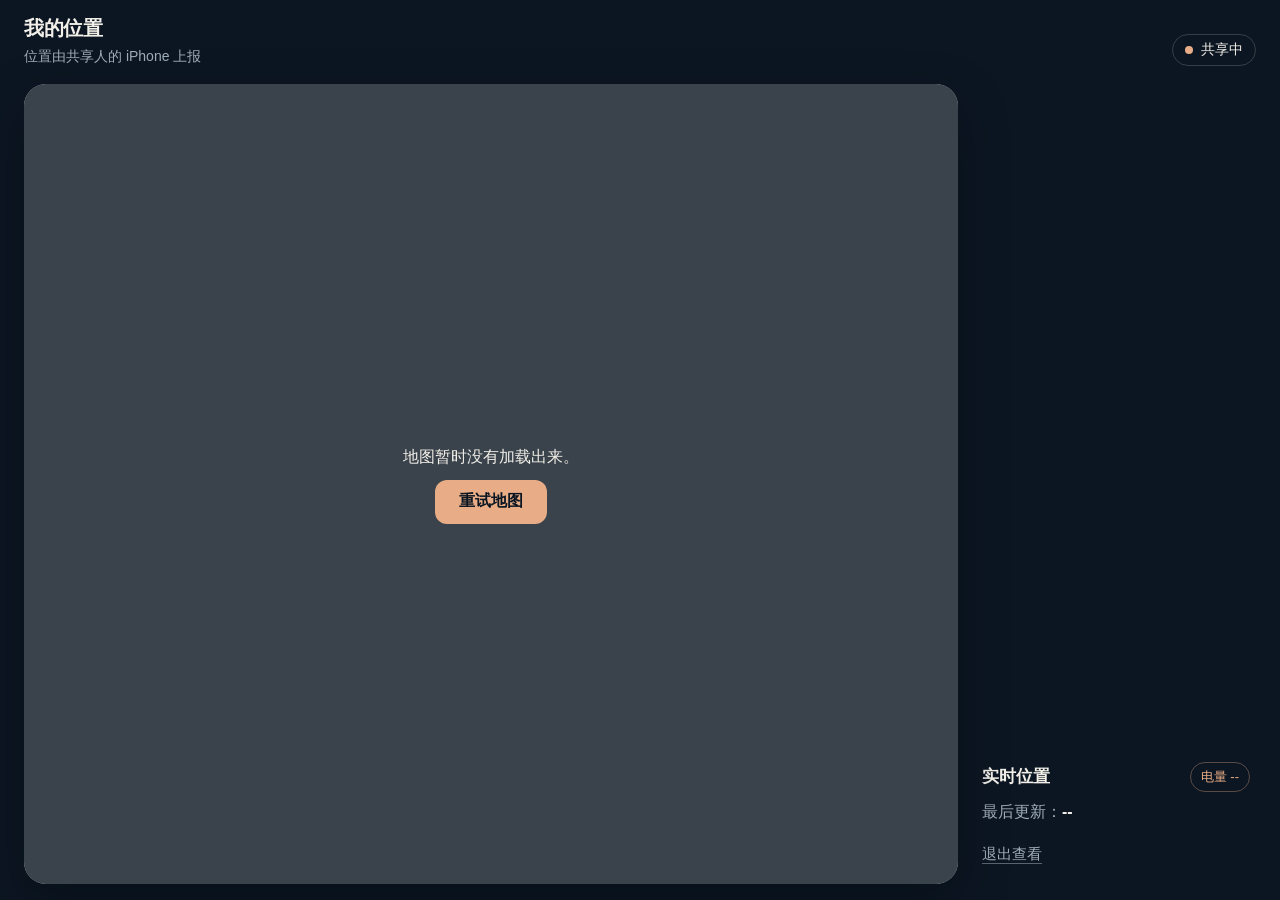
==== static/map.html @ a7876f5c "forxcy" ====
<!doctype html>
<html lang="zh-CN" data-sharing="active" data-visibility="visible">
<head>
  <meta charset="utf-8">
  <meta name="viewport" content="width=device-width, initial-scale=1, viewport-fit=cover">
  <meta name="theme-color" content="#0C1622">
  <meta name="robots" content="noindex,nofollow,noarchive">
  <title>我的位置 · 实时共享</title>
  <link rel="stylesheet" href="/static/leaflet.css">
  <link rel="stylesheet" href="/static/theme.css">
  <link rel="stylesheet" href="/static/map.css">
</head>
<body>
  <main class="map-shell">
    <header class="map-header">
      <div class="map-heading">
        <h1>我的位置</h1>
        <p>位置由共享人的 iPhone 上报</p>
      </div>
      <p class="map-status" id="status-pill">
        <span aria-hidden="true"></span>
        <span id="status-text">共享中</span>
      </p>
    </header>

    <section class="map-stage" aria-label="共享人的最后位置">
      <div id="map"></div>
      <div class="map-state" id="map-waiting" role="status">
        <p>正在等待共享人的手机上报位置…</p>
      </div>
      <div class="map-state" id="map-stopped" role="status" hidden>
        <strong>已停止共享位置</strong>
        <p>共享人重新开启后，这里会自动恢复。</p>
      </div>
      <div class="map-state map-state-quiet" id="map-stale" role="status" hidden>
        <p>这是最后已知位置，可能已经过期。</p>
      </div>
      <div class="map-state" id="map-error" role="alert" hidden>
        <p>地图暂时没有加载出来。</p>
        <button id="retry-map" type="button">重试地图</button>
      </div>
    </section>

    <section class="location-summary" aria-label="位置状态">
      <div>
        <strong id="addr">实时位置</strong>
        <span id="batt-chip">电量 --</span>
      </div>
      <p id="last-update">最后更新：<b>--</b></p>
      <a href="/api/logout">退出查看</a>
    </section>
  </main>

  <script src="/static/leaflet.js"></script>
  <script src="/static/experience-core.js"></script>
  <script src="/static/map.js"></script>
</body>
</html>
---- static/leaflet.css ----
/* required styles */

.leaflet-pane,
.leaflet-tile,
.leaflet-marker-icon,
.leaflet-marker-shadow,
.leaflet-tile-container,
.leaflet-pane > svg,
.leaflet-pane > canvas,
.leaflet-zoom-box,
.leaflet-image-layer,
.leaflet-layer {
	position: absolute;
	left: 0;
	top: 0;
	}
.leaflet-container {
	overflow: hidden;
	}
.leaflet-tile,
.leaflet-marker-icon,
.leaflet-marker-shadow {
	-webkit-user-select: none;
	   -moz-user-select: none;
	        user-select: none;
	  -webkit-user-drag: none;
	}
/* Prevents IE11 from highlighting tiles in blue */
.leaflet-tile::selection {
	background: transparent;
}
/* Safari renders non-retina tile on retina better with this, but Chrome is worse */
.leaflet-safari .leaflet-tile {
	image-rendering: -webkit-optimize-contrast;
	}
/* hack that prevents hw layers "stretching" when loading new tiles */
.leaflet-safari .leaflet-tile-container {
	width: 1600px;
	height: 1600px;
	-webkit-transform-origin: 0 0;
	}
.leaflet-marker-icon,
.leaflet-marker-shadow {
	display: block;
	}
/* .leaflet-container svg: reset svg max-width decleration shipped in Joomla! (joomla.org) 3.x */
/* .leaflet-container img: map is broken in FF if you have max-width: 100% on tiles */
.leaflet-container .leaflet-overlay-pane svg {
	max-width: none !important;
	max-height: none !important;
	}
.leaflet-container .leaflet-marker-pane img,
.leaflet-container .leaflet-shadow-pane img,
.leaflet-container .leaflet-tile-pane img,
.leaflet-container img.leaflet-image-layer,
.leaflet-container .leaflet-tile {
	max-width: none !important;
	max-height: none !important;
	width: auto;
	padding: 0;
	}

.leaflet-container img.leaflet-tile {
	/* See: https://bugs.chromium.org/p/chromium/issues/detail?id=600120 */
	mix-blend-mode: plus-lighter;
}

.leaflet-container.leaflet-touch-zoom {
	-ms-touch-action: pan-x pan-y;
	touch-action: pan-x pan-y;
	}
.leaflet-container.leaflet-touch-drag {
	-ms-touch-action: pinch-zoom;
	/* Fallback for FF which doesn't support pinch-zoom */
	touch-action: none;
	touch-action: pinch-zoom;
}
.leaflet-container.leaflet-touch-drag.leaflet-touch-zoom {
	-ms-touch-action: none;
	touch-action: none;
}
.leaflet-container {
	-webkit-tap-highlight-color: transparent;
}
.leaflet-container a {
	-webkit-tap-highlight-color: rgba(51, 181, 229, 0.4);
}
.leaflet-tile {
	filter: inherit;
	visibility: hidden;
	}
.leaflet-tile-loaded {
	visibility: inherit;
	}
.leaflet-zoom-box {
	width: 0;
	height: 0;
	-moz-box-sizing: border-box;
	     box-sizing: border-box;
	z-index: 800;
	}
/* workaround for https://bugzilla.mozilla.org/show_bug.cgi?id=888319 */
.leaflet-overlay-pane svg {
	-moz-user-select: none;
	}

.leaflet-pane         { z-index: 400; }

.leaflet-tile-pane    { z-index: 200; }
.leaflet-overlay-pane { z-index: 400; }
.leaflet-shadow-pane  { z-index: 500; }
.leaflet-marker-pane  { z-index: 600; }
.leaflet-tooltip-pane   { z-index: 650; }
.leaflet-popup-pane   { z-index: 700; }

.leaflet-map-pane canvas { z-index: 100; }
.leaflet-map-pane svg    { z-index: 200; }

.leaflet-vml-shape {
	width: 1px;
	height: 1px;
	}
.lvml {
	behavior: url(#default#VML);
	display: inline-block;
	position: absolute;
	}


/* control positioning */

.leaflet-control {
	position: relative;
	z-index: 800;
	pointer-events: visiblePainted; /* IE 9-10 doesn't have auto */
	pointer-events: auto;
	}
.leaflet-top,
.leaflet-bottom {
	position: absolute;
	z-index: 1000;
	pointer-events: none;
	}
.leaflet-top {
	top: 0;
	}
.leaflet-right {
	right: 0;
	}
.leaflet-bottom {
	bottom: 0;
	}
.leaflet-left {
	left: 0;
	}
.leaflet-control {
	float: left;
	clear: both;
	}
.leaflet-right .leaflet-control {
	float: right;
	}
.leaflet-top .leaflet-control {
	margin-top: 10px;
	}
.leaflet-bottom .leaflet-control {
	margin-bottom: 10px;
	}
.leaflet-left .leaflet-control {
	margin-left: 10px;
	}
.leaflet-right .leaflet-control {
	margin-right: 10px;
	}


/* zoom and fade animations */

.leaflet-fade-anim .leaflet-popup {
	opacity: 0;
	-webkit-transition: opacity 0.2s linear;
	   -moz-transition: opacity 0.2s linear;
	        transition: opacity 0.2s linear;
	}
.leaflet-fade-anim .leaflet-map-pane .leaflet-popup {
	opacity: 1;
	}
.leaflet-zoom-animated {
	-webkit-transform-origin: 0 0;
	    -ms-transform-origin: 0 0;
	        transform-origin: 0 0;
	}
svg.leaflet-zoom-animated {
	will-change: transform;
}

.leaflet-zoom-anim .leaflet-zoom-animated {
	-webkit-transition: -webkit-transform 0.25s cubic-bezier(0,0,0.25,1);
	   -moz-transition:    -moz-transform 0.25s cubic-bezier(0,0,0.25,1);
	        transition:         transform 0.25s cubic-bezier(0,0,0.25,1);
	}
.leaflet-zoom-anim .leaflet-tile,
.leaflet-pan-anim .leaflet-tile {
	-webkit-transition: none;
	   -moz-transition: none;
	        transition: none;
	}

.leaflet-zoom-anim .leaflet-zoom-hide {
	visibility: hidden;
	}


/* cursors */

.leaflet-interactive {
	cursor: pointer;
	}
.leaflet-grab {
	cursor: -webkit-grab;
	cursor:    -moz-grab;
	cursor:         grab;
	}
.leaflet-crosshair,
.leaflet-crosshair .leaflet-interactive {
	cursor: crosshair;
	}
.leaflet-popup-pane,
.leaflet-control {
	cursor: auto;
	}
.leaflet-dragging .leaflet-grab,
.leaflet-dragging .leaflet-grab .leaflet-interactive,
.leaflet-dragging .leaflet-marker-draggable {
	cursor: move;
	cursor: -webkit-grabbing;
	cursor:    -moz-grabbing;
	cursor:         grabbing;
	}

/* marker & overlays interactivity */
.leaflet-marker-icon,
.leaflet-marker-shadow,
.leaflet-image-layer,
.leaflet-pane > svg path,
.leaflet-tile-container {
	pointer-events: none;
	}

.leaflet-marker-icon.leaflet-interactive,
.leaflet-image-layer.leaflet-interactive,
.leaflet-pane > svg path.leaflet-interactive,
svg.leaflet-image-layer.leaflet-interactive path {
	pointer-events: visiblePainted; /* IE 9-10 doesn't have auto */
	pointer-events: auto;
	}

/* visual tweaks */

.leaflet-container {
	background: #ddd;
	outline-offset: 1px;
	}
.leaflet-container a {
	color: #0078A8;
	}
.leaflet-zoom-box {
	border: 2px dotted #38f;
	background: rgba(255,255,255,0.5);
	}


/* general typography */
.leaflet-container {
	font-family: "Helvetica Neue", Arial, Helvetica, sans-serif;
	font-size: 12px;
	font-size: 0.75rem;
	line-height: 1.5;
	}


/* general toolbar styles */

.leaflet-bar {
	box-shadow: 0 1px 5px rgba(0,0,0,0.65);
	border-radius: 4px;
	}
.leaflet-bar a {
	background-color: #fff;
	border-bottom: 1px solid #ccc;
	width: 26px;
	height: 26px;
	line-height: 26px;
	display: block;
	text-align: center;
	text-decoration: none;
	color: black;
	}
.leaflet-bar a,
.leaflet-control-layers-toggle {
	background-position: 50% 50%;
	background-repeat: no-repeat;
	display: block;
	}
.leaflet-bar a:hover,
.leaflet-bar a:focus {
	background-color: #f4f4f4;
	}
.leaflet-bar a:first-child {
	border-top-left-radius: 4px;
	border-top-right-radius: 4px;
	}
.leaflet-bar a:last-child {
	border-bottom-left-radius: 4px;
	border-bottom-right-radius: 4px;
	border-bottom: none;
	}
.leaflet-bar a.leaflet-disabled {
	cursor: default;
	background-color: #f4f4f4;
	color: #bbb;
	}

.leaflet-touch .leaflet-bar a {
	width: 30px;
	height: 30px;
	line-height: 30px;
	}
.leaflet-touch .leaflet-bar a:first-child {
	border-top-left-radius: 2px;
	border-top-right-radius: 2px;
	}
.leaflet-touch .leaflet-bar a:last-child {
	border-bottom-left-radius: 2px;
	border-bottom-right-radius: 2px;
	}

/* zoom control */

.leaflet-control-zoom-in,
.leaflet-control-zoom-out {
	font: bold 18px 'Lucida Console', Monaco, monospace;
	text-indent: 1px;
	}

.leaflet-touch .leaflet-control-zoom-in, .leaflet-touch .leaflet-control-zoom-out  {
	font-size: 22px;
	}


/* layers control */

.leaflet-control-layers {
	box-shadow: 0 1px 5px rgba(0,0,0,0.4);
	background: #fff;
	border-radius: 5px;
	}
.leaflet-control-layers-toggle {
	background-image: url(images/layers.png);
	width: 36px;
	height: 36px;
	}
.leaflet-retina .leaflet-control-layers-toggle {
	background-image: url(images/layers-2x.png);
	background-size: 26px 26px;
	}
.leaflet-touch .leaflet-control-layers-toggle {
	width: 44px;
	height: 44px;
	}
.leaflet-control-layers .leaflet-control-layers-list,
.leaflet-control-layers-expanded .leaflet-control-layers-toggle {
	display: none;
	}
.leaflet-control-layers-expanded .leaflet-control-layers-list {
	display: block;
	position: relative;
	}
.leaflet-control-layers-expanded {
	padding: 6px 10px 6px 6px;
	color: #333;
	background: #fff;
	}
.leaflet-control-layers-scrollbar {
	overflow-y: scroll;
	overflow-x: hidden;
	padding-right: 5px;
	}
.leaflet-control-layers-selector {
	margin-top: 2px;
	position: relative;
	top: 1px;
	}
.leaflet-control-layers label {
	display: block;
	font-size: 13px;
	font-size: 1.08333em;
	}
.leaflet-control-layers-separator {
	height: 0;
	border-top: 1px solid #ddd;
	margin: 5px -10px 5px -6px;
	}

/* Default icon URLs */
.leaflet-default-icon-path { /* used only in path-guessing heuristic, see L.Icon.Default */
	background-image: url(images/marker-icon.png);
	}


/* attribution and scale controls */

.leaflet-container .leaflet-control-attribution {
	background: #fff;
	background: rgba(255, 255, 255, 0.8);
	margin: 0;
	}
.leaflet-control-attribution,
.leaflet-control-scale-line {
	padding: 0 5px;
	color: #333;
	line-height: 1.4;
	}
.leaflet-control-attribution a {
	text-decoration: none;
	}
.leaflet-control-attribution a:hover,
.leaflet-control-attribution a:focus {
	text-decoration: underline;
	}
.leaflet-attribution-flag {
	display: inline !important;
	vertical-align: baseline !important;
	width: 1em;
	height: 0.6669em;
	}
.leaflet-left .leaflet-control-scale {
	margin-left: 5px;
	}
.leaflet-bottom .leaflet-control-scale {
	margin-bottom: 5px;
	}
.leaflet-control-scale-line {
	border: 2px solid #777;
	border-top: none;
	line-height: 1.1;
	padding: 2px 5px 1px;
	white-space: nowrap;
	-moz-box-sizing: border-box;
	     box-sizing: border-box;
	background: rgba(255, 255, 255, 0.8);
	text-shadow: 1px 1px #fff;
	}
.leaflet-control-scale-line:not(:first-child) {
	border-top: 2px solid #777;
	border-bottom: none;
	margin-top: -2px;
	}
.leaflet-control-scale-line:not(:first-child):not(:last-child) {
	border-bottom: 2px solid #777;
	}

.leaflet-touch .leaflet-control-attribution,
.leaflet-touch .leaflet-control-layers,
.leaflet-touch .leaflet-bar {
	box-shadow: none;
	}
.leaflet-touch .leaflet-control-layers,
.leaflet-touch .leaflet-bar {
	border: 2px solid rgba(0,0,0,0.2);
	background-clip: padding-box;
	}


/* popup */

.leaflet-popup {
	position: absolute;
	text-align: center;
	margin-bottom: 20px;
	}
.leaflet-popup-content-wrapper {
	padding: 1px;
	text-align: left;
	border-radius: 12px;
	}
.leaflet-popup-content {
	margin: 13px 24px 13px 20px;
	line-height: 1.3;
	font-size: 13px;
	font-size: 1.08333em;
	min-height: 1px;
	}
.leaflet-popup-content p {
	margin: 17px 0;
	margin: 1.3em 0;
	}
.leaflet-popup-tip-container {
	width: 40px;
	height: 20px;
	position: absolute;
	left: 50%;
	margin-top: -1px;
	margin-left: -20px;
	overflow: hidden;
	pointer-events: none;
	}
.leaflet-popup-tip {
	width: 17px;
	height: 17px;
	padding: 1px;

	margin: -10px auto 0;
	pointer-events: auto;

	-webkit-transform: rotate(45deg);
	   -moz-transform: rotate(45deg);
	    -ms-transform: rotate(45deg);
	        transform: rotate(45deg);
	}
.leaflet-popup-content-wrapper,
.leaflet-popup-tip {
	background: white;
	color: #333;
	box-shadow: 0 3px 14px rgba(0,0,0,0.4);
	}
.leaflet-container a.leaflet-popup-close-button {
	position: absolute;
	top: 0;
	right: 0;
	border: none;
	text-align: center;
	width: 24px;
	height: 24px;
	font: 16px/24px Tahoma, Verdana, sans-serif;
	color: #757575;
	text-decoration: none;
	background: transparent;
	}
.leaflet-container a.leaflet-popup-close-button:hover,
.leaflet-container a.leaflet-popup-close-button:focus {
	color: #585858;
	}
.leaflet-popup-scrolled {
	overflow: auto;
	}

.leaflet-oldie .leaflet-popup-content-wrapper {
	-ms-zoom: 1;
	}
.leaflet-oldie .leaflet-popup-tip {
	width: 24px;
	margin: 0 auto;

	-ms-filter: "progid:DXImageTransform.Microsoft.Matrix(M11=0.70710678, M12=0.70710678, M21=-0.70710678, M22=0.70710678)";
	filter: progid:DXImageTransform.Microsoft.Matrix(M11=0.70710678, M12=0.70710678, M21=-0.70710678, M22=0.70710678);
	}

.leaflet-oldie .leaflet-control-zoom,
.leaflet-oldie .leaflet-control-layers,
.leaflet-oldie .leaflet-popup-content-wrapper,
.leaflet-oldie .leaflet-popup-tip {
	border: 1px solid #999;
	}


/* div icon */

.leaflet-div-icon {
	background: #fff;
	border: 1px solid #666;
	}


/* Tooltip */
/* Base styles for the element that has a tooltip */
.leaflet-tooltip {
	position: absolute;
	padding: 6px;
	background-color: #fff;
	border: 1px solid #fff;
	border-radius: 3px;
	color: #222;
	white-space: nowrap;
	-webkit-user-select: none;
	-moz-user-select: none;
	-ms-user-select: none;
	user-select: none;
	pointer-events: none;
	box-shadow: 0 1px 3px rgba(0,0,0,0.4);
	}
.leaflet-tooltip.leaflet-interactive {
	cursor: pointer;
	pointer-events: auto;
	}
.leaflet-tooltip-top:before,
.leaflet-tooltip-bottom:before,
.leaflet-tooltip-left:before,
.leaflet-tooltip-right:before {
	position: absolute;
	pointer-events: none;
	border: 6px solid transparent;
	background: transparent;
	content: "";
	}

/* Directions */

.leaflet-tooltip-bottom {
	margin-top: 6px;
}
.leaflet-tooltip-top {
	margin-top: -6px;
}
.leaflet-tooltip-bottom:before,
.leaflet-tooltip-top:before {
	left: 50%;
	margin-left: -6px;
	}
.leaflet-tooltip-top:before {
	bottom: 0;
	margin-bottom: -12px;
	border-top-color: #fff;
	}
.leaflet-tooltip-bottom:before {
	top: 0;
	margin-top: -12px;
	margin-left: -6px;
	border-bottom-color: #fff;
	}
.leaflet-tooltip-left {
	margin-left: -6px;
}
.leaflet-tooltip-right {
	margin-left: 6px;
}
.leaflet-tooltip-left:before,
.leaflet-tooltip-right:before {
	top: 50%;
	margin-top: -6px;
	}
.leaflet-tooltip-left:before {
	right: 0;
	margin-right: -12px;
	border-left-color: #fff;
	}
.leaflet-tooltip-right:before {
	left: 0;
	margin-left: -12px;
	border-right-color: #fff;
	}

/* Printing */

@media print {
	/* Prevent printers from removing background-images of controls. */
	.leaflet-control {
		-webkit-print-color-adjust: exact;
		print-color-adjust: exact;
		}
	}
---- static/theme.css ----
:root {
  --night-1: #172333;
  --night-2: #111D2A;
  --night-3: #0C1622;
  --ink: #F2EFE9;
  --muted: #9FADB8;
  --anchor: #E8AD87;
  --map-ground: #DFE3E1;
  --focus: #E8AD87;
  --sans: -apple-system, BlinkMacSystemFont, "SF Pro Text", "PingFang SC", "Microsoft YaHei", sans-serif;
  --serif: "Songti SC", "STSong", "Noto Serif CJK SC", serif;
}

* {
  box-sizing: border-box;
}

html {
  min-height: 100%;
  color-scheme: dark;
  background: var(--night-3);
  scroll-behavior: smooth;
  scrollbar-color: rgba(232, 173, 135, 0.46) var(--night-3);
}

body {
  margin: 0;
  min-width: 320px;
  min-height: 100%;
  color: var(--ink);
  font-family: var(--sans);
  -webkit-font-smoothing: antialiased;
  -webkit-tap-highlight-color: transparent;
}

button,
input {
  font: inherit;
}

button {
  min-height: 44px;
}

button:disabled,
input:disabled {
  cursor: not-allowed;
  opacity: 0.52;
}

::selection {
  color: var(--night-3);
  background: var(--anchor);
}

input {
  caret-color: var(--anchor);
}

:focus-visible {
  outline: 3px solid var(--focus);
  outline-offset: 4px;
}

.sr-only {
  position: absolute;
  width: 1px;
  height: 1px;
  padding: 0;
  margin: -1px;
  overflow: hidden;
  clip: rect(0, 0, 0, 0);
  white-space: nowrap;
  border: 0;
}

[hidden] {
  display: none !important;
}
---- static/map.css ----
body {
  background: var(--night-3);
}

.map-shell {
  min-height: 100dvh;
  display: grid;
  grid-template-rows: auto minmax(360px, 1fr) auto;
  gap: 14px;
  padding: max(16px, env(safe-area-inset-top)) 14px max(16px, env(safe-area-inset-bottom));
}

.map-header {
  display: flex;
  align-items: end;
  justify-content: space-between;
  gap: 16px;
}

.map-heading {
  min-width: 0;
}

.map-heading h1 {
  margin: 0;
  font-size: 1.25rem;
  line-height: 1.2;
  letter-spacing: -0.02em;
}

.map-heading p {
  margin: 6px 0 0;
  color: var(--muted);
  font-size: 0.875rem;
  line-height: 1.45;
}

.map-status {
  flex: none;
  display: inline-flex;
  align-items: center;
  gap: 8px;
  min-height: 32px;
  margin: 0;
  padding: 6px 12px;
  border: 1px solid rgba(242, 239, 233, 0.18);
  border-radius: 999px;
  color: var(--ink);
  font-size: 0.875rem;
  font-variant-numeric: tabular-nums;
  white-space: nowrap;
}

.map-status > span:first-child {
  width: 8px;
  height: 8px;
  border-radius: 50%;
  background: var(--anchor);
}

.map-status.stopped {
  color: var(--muted);
}

.map-status.stopped > span:first-child {
  background: var(--muted);
}

.map-stage {
  position: relative;
  min-height: 360px;
  overflow: hidden;
  background: var(--map-ground);
  border-radius: 22px;
  box-shadow: 0 18px 48px rgba(2, 8, 14, 0.38);
}

#map {
  position: absolute;
  inset: 0;
}

.leaflet-tile-pane {
  filter: saturate(0.72) contrast(0.94) brightness(0.9);
}

.map-state {
  position: absolute;
  inset: 0;
  z-index: 700;
  display: grid;
  place-content: center;
  gap: 10px;
  padding: 24px;
  color: var(--ink);
  text-align: center;
  background: rgba(12, 22, 34, 0.78);
}

.map-state strong {
  font-size: 1.125rem;
  line-height: 1.35;
}

.map-state p {
  max-width: 30ch;
  margin: 0;
  font-size: 1rem;
  line-height: 1.6;
}

.map-state-quiet {
  inset: auto 12px 12px;
  display: block;
  border-radius: 10px;
  padding: 10px 12px;
  text-align: left;
}

.map-state-quiet p {
  max-width: none;
}

#retry-map {
  justify-self: center;
  min-width: 112px;
  padding: 10px 18px;
  border: 0;
  border-radius: 12px;
  color: var(--night-3);
  background: var(--anchor);
  font-weight: 700;
  cursor: pointer;
}

#retry-map:hover {
  background: #f0bf9e;
}

#retry-map:active {
  transform: translateY(1px);
}

.location-summary {
  display: grid;
  gap: 8px;
  color: var(--ink);
}

.location-summary > div {
  display: flex;
  align-items: center;
  justify-content: space-between;
  gap: 16px;
}

.location-summary strong {
  font-size: 1.0625rem;
  line-height: 1.4;
}

#batt-chip {
  flex: none;
  padding: 5px 10px;
  border: 1px solid rgba(232, 173, 135, 0.35);
  border-radius: 999px;
  color: var(--anchor);
  font-size: 0.8125rem;
  font-variant-numeric: tabular-nums;
}

.location-summary p {
  margin: 0;
  color: var(--muted);
  font-size: 1rem;
  line-height: 1.5;
}

.location-summary b {
  color: var(--ink);
  font-variant-numeric: tabular-nums;
}

.location-summary a {
  display: inline-flex;
  align-items: center;
  width: fit-content;
  min-height: 44px;
  color: var(--muted);
  font-size: 0.9375rem;
  text-decoration-color: rgba(159, 173, 184, 0.52);
  text-underline-offset: 4px;
}

.location-summary a:hover {
  color: var(--ink);
  text-decoration-color: var(--anchor);
}

.leaflet-container {
  background: var(--map-ground);
  font-family: var(--sans);
}

.leaflet-control-attribution {
  color: #273746 !important;
  background: rgba(242, 239, 233, 0.9) !important;
  font-size: 11px !important;
}

.leaflet-control-attribution a {
  color: #172333 !important;
  font-weight: 700;
}

.leaflet-bar a,
.leaflet-bar a:hover {
  color: var(--ink) !important;
  background: var(--night-2) !important;
  border-color: rgba(242, 239, 233, 0.16) !important;
}

.pin-wrap {
  position: relative;
  width: 22px;
  height: 22px;
}

.pin-wrap::before {
  position: absolute;
  inset: 0;
  border-radius: 50%;
  background: rgba(232, 173, 135, 0.55);
  content: "";
  animation: pin-pulse 2.2s cubic-bezier(0.22, 1, 0.36, 1) infinite;
}

.pin-core {
  position: absolute;
  inset: 4px;
  border: 2px solid var(--ink);
  border-radius: 50%;
  background: var(--anchor);
  box-shadow: 0 4px 14px rgba(12, 22, 34, 0.48);
}

.pin-wrap.stopped::before,
html[data-sharing="stopped"] .pin-wrap::before,
html[data-visibility="hidden"] .pin-wrap::before {
  opacity: 0;
  animation: none;
}

.pin-wrap.stopped .pin-core {
  background: var(--muted);
}

@keyframes pin-pulse {
  0% {
    opacity: 0.9;
    transform: scale(0.55);
  }
  100% {
    opacity: 0;
    transform: scale(2.35);
  }
}

@media (min-width: 800px) {
  .map-shell {
    grid-template-columns: minmax(0, 1fr) 280px;
    grid-template-rows: auto 1fr;
    gap: 18px;
    padding-inline: max(24px, calc((100vw - 1280px) / 2));
  }

  .map-header {
    grid-column: 1 / -1;
  }

  .location-summary {
    align-content: end;
    padding: 8px 6px;
  }
}

@media (prefers-reduced-motion: reduce) {
  .pin-wrap::before {
    opacity: 0;
    animation: none;
  }

  #retry-map:active {
    transform: none;
  }
}
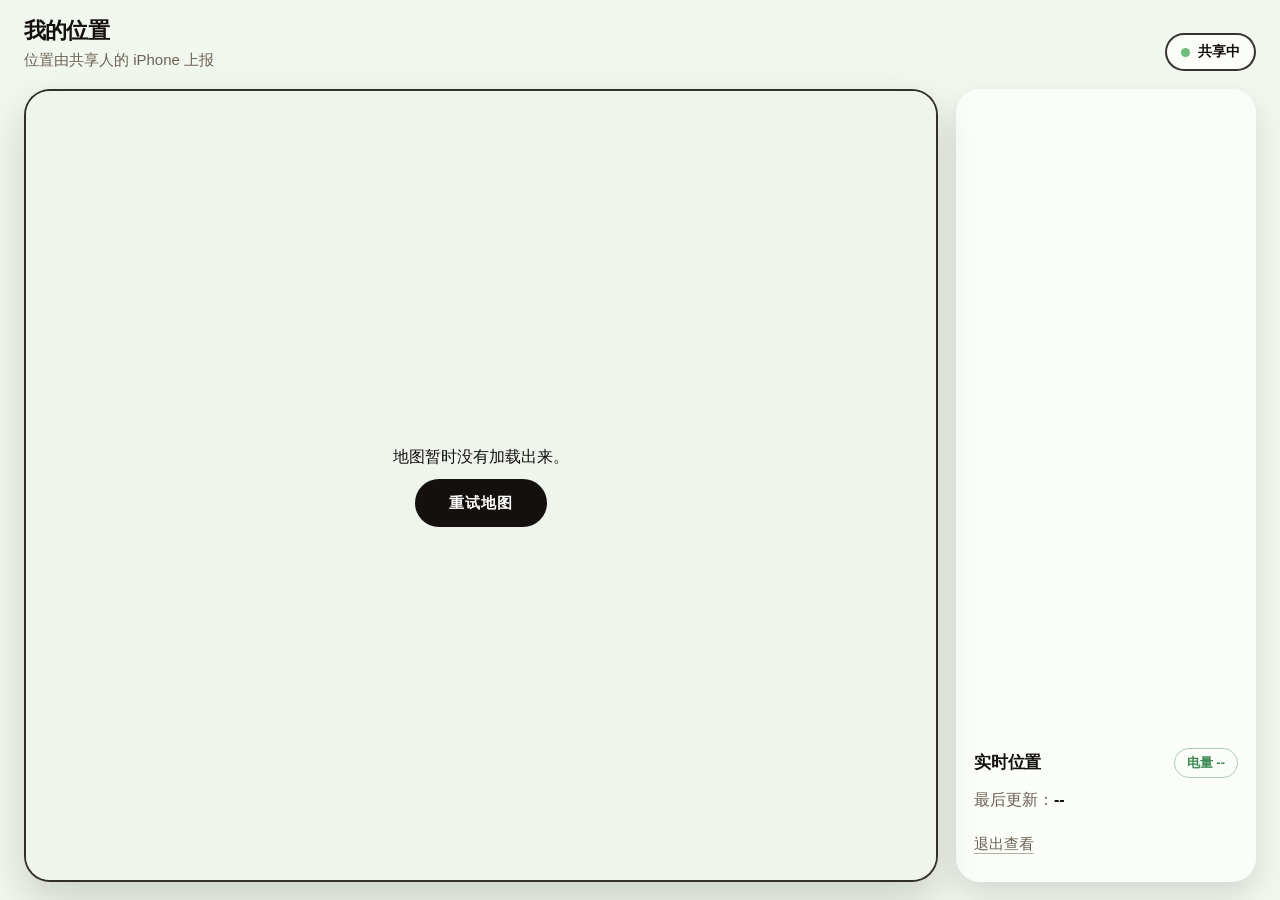
==== commit ef04a6f5: "chore: refresh the sanitised snapshot (2026-10-15)" ====
--- a/static/map.html
+++ b/static/map.html
@@ -3,7 +3,7 @@
 <head>
   <meta charset="utf-8">
   <meta name="viewport" content="width=device-width, initial-scale=1, viewport-fit=cover">
-  <meta name="theme-color" content="#0C1622">
+  <meta name="theme-color" content="#F1F6EE">
   <meta name="robots" content="noindex,nofollow,noarchive">
   <title>我的位置 · 实时共享</title>
   <link rel="stylesheet" href="/static/leaflet.css">
--- a/static/map.css
+++ b/static/map.css
@@ -1,5 +1,27 @@
+/* 地图页：与首页同一套视觉语言（奶油底 + 圆角卡片 + 绿色强调），功能与元素 id 全部保持不变 */
+:root {
+  --canvas: #F1F6EE;
+  --card: #FBFDF9;
+  --ink: #14100E;
+  --muted: #6C6155;
+  --line: rgba(20, 16, 14, .16);
+  --strong-line: rgba(20, 16, 14, .85);
+  --accent: #3F8B53;
+  --accent-soft: #6EBC7C;
+  --ground: #E3EBDE;
+  --focus: #2F7A52;
+}
+
+html {
+  color-scheme: light;
+  background: var(--canvas);
+}
+
 body {
-  background: var(--night-3);
+  margin: 0;
+  color: var(--ink);
+  background: var(--canvas);
+  font-family: var(--sans);
 }
 
 .map-shell {
@@ -7,7 +29,7 @@
   display: grid;
   grid-template-rows: auto minmax(360px, 1fr) auto;
   gap: 14px;
-  padding: max(16px, env(safe-area-inset-top)) 14px max(16px, env(safe-area-inset-bottom));
+  padding: max(18px, env(safe-area-inset-top)) 16px max(18px, env(safe-area-inset-bottom));
 }
 
 .map-header {
@@ -23,15 +45,16 @@
 
 .map-heading h1 {
   margin: 0;
-  font-size: 1.25rem;
-  line-height: 1.2;
-  letter-spacing: -0.02em;
+  font-size: 1.375rem;
+  font-weight: 900;
+  line-height: 1.15;
+  letter-spacing: -0.035em;
 }
 
 .map-heading p {
   margin: 6px 0 0;
   color: var(--muted);
-  font-size: 0.875rem;
+  font-size: 0.9375rem;
   line-height: 1.45;
 }
 
@@ -40,39 +63,43 @@
   display: inline-flex;
   align-items: center;
   gap: 8px;
-  min-height: 32px;
-  margin: 0;
-  padding: 6px 12px;
-  border: 1px solid rgba(242, 239, 233, 0.18);
+  min-height: 38px;
+  margin: 0;
+  padding: 7px 14px;
+  border: 2px solid var(--strong-line);
   border-radius: 999px;
+  background: var(--card);
   color: var(--ink);
   font-size: 0.875rem;
+  font-weight: 700;
   font-variant-numeric: tabular-nums;
   white-space: nowrap;
 }
 
 .map-status > span:first-child {
-  width: 8px;
-  height: 8px;
+  width: 9px;
+  height: 9px;
   border-radius: 50%;
-  background: var(--anchor);
+  background: var(--accent-soft);
 }
 
 .map-status.stopped {
   color: var(--muted);
+  border-color: var(--line);
 }
 
 .map-status.stopped > span:first-child {
-  background: var(--muted);
+  background: #9A9186;
 }
 
 .map-stage {
   position: relative;
   min-height: 360px;
   overflow: hidden;
-  background: var(--map-ground);
-  border-radius: 22px;
-  box-shadow: 0 18px 48px rgba(2, 8, 14, 0.38);
+  background: var(--ground);
+  border: 2px solid var(--strong-line);
+  border-radius: 26px;
+  box-shadow: 0 18px 40px rgba(20, 16, 14, 0.16);
 }
 
 #map {
@@ -81,7 +108,7 @@
 }
 
 .leaflet-tile-pane {
-  filter: saturate(0.72) contrast(0.94) brightness(0.9);
+  filter: saturate(0.96) brightness(1.02);
 }
 
 .map-state {
@@ -94,7 +121,7 @@
   padding: 24px;
   color: var(--ink);
   text-align: center;
-  background: rgba(12, 22, 34, 0.78);
+  background: rgba(241, 246, 238, 0.94);
 }
 
 .map-state strong {
@@ -105,6 +132,7 @@
 .map-state p {
   max-width: 30ch;
   margin: 0;
+  color: var(--ink);
   font-size: 1rem;
   line-height: 1.6;
 }
@@ -112,29 +140,36 @@
 .map-state-quiet {
   inset: auto 12px 12px;
   display: block;
-  border-radius: 10px;
-  padding: 10px 12px;
+  padding: 11px 14px;
+  border: 2px solid var(--strong-line);
+  border-radius: 16px;
+  background: var(--card);
   text-align: left;
 }
 
 .map-state-quiet p {
   max-width: none;
+  color: var(--muted);
 }
 
 #retry-map {
   justify-self: center;
-  min-width: 112px;
-  padding: 10px 18px;
+  min-width: 132px;
+  min-height: 48px;
+  padding: 12px 22px;
   border: 0;
-  border-radius: 12px;
-  color: var(--night-3);
-  background: var(--anchor);
-  font-weight: 700;
+  border-radius: 999px;
+  background: var(--ink);
+  color: #fff;
+  font-size: 0.9375rem;
+  font-weight: 900;
+  letter-spacing: 0.06em;
   cursor: pointer;
+  transition: transform 180ms cubic-bezier(0.22, 0.61, 0.36, 1);
 }
 
 #retry-map:hover {
-  background: #f0bf9e;
+  transform: translateY(-2px);
 }
 
 #retry-map:active {
@@ -143,8 +178,11 @@
 
 .location-summary {
   display: grid;
-  gap: 8px;
-  color: var(--ink);
+  gap: 10px;
+  padding: 16px 18px;
+  border-radius: 24px;
+  background: var(--card);
+  box-shadow: 0 14px 30px rgba(20, 16, 14, 0.12);
 }
 
 .location-summary > div {
@@ -157,15 +195,17 @@
 .location-summary strong {
   font-size: 1.0625rem;
   line-height: 1.4;
+  letter-spacing: -0.01em;
 }
 
 #batt-chip {
   flex: none;
-  padding: 5px 10px;
-  border: 1px solid rgba(232, 173, 135, 0.35);
+  padding: 5px 12px;
+  border: 1px solid rgba(63, 139, 83, 0.42);
   border-radius: 999px;
-  color: var(--anchor);
+  color: var(--accent);
   font-size: 0.8125rem;
+  font-weight: 700;
   font-variant-numeric: tabular-nums;
 }
 
@@ -188,49 +228,49 @@
   min-height: 44px;
   color: var(--muted);
   font-size: 0.9375rem;
-  text-decoration-color: rgba(159, 173, 184, 0.52);
+  text-decoration-color: rgba(108, 97, 85, 0.5);
   text-underline-offset: 4px;
 }
 
 .location-summary a:hover {
   color: var(--ink);
-  text-decoration-color: var(--anchor);
+  text-decoration-color: var(--accent);
 }
 
 .leaflet-container {
-  background: var(--map-ground);
+  background: var(--ground);
   font-family: var(--sans);
 }
 
 .leaflet-control-attribution {
-  color: #273746 !important;
-  background: rgba(242, 239, 233, 0.9) !important;
+  color: #3A3228 !important;
+  background: rgba(251, 253, 249, 0.92) !important;
   font-size: 11px !important;
 }
 
 .leaflet-control-attribution a {
-  color: #172333 !important;
+  color: var(--ink) !important;
   font-weight: 700;
 }
 
 .leaflet-bar a,
 .leaflet-bar a:hover {
   color: var(--ink) !important;
-  background: var(--night-2) !important;
-  border-color: rgba(242, 239, 233, 0.16) !important;
+  background: var(--card) !important;
+  border-color: var(--line) !important;
 }
 
 .pin-wrap {
   position: relative;
-  width: 22px;
-  height: 22px;
+  width: 24px;
+  height: 24px;
 }
 
 .pin-wrap::before {
   position: absolute;
   inset: 0;
   border-radius: 50%;
-  background: rgba(232, 173, 135, 0.55);
+  background: rgba(110, 188, 124, 0.5);
   content: "";
   animation: pin-pulse 2.2s cubic-bezier(0.22, 1, 0.36, 1) infinite;
 }
@@ -238,10 +278,10 @@
 .pin-core {
   position: absolute;
   inset: 4px;
-  border: 2px solid var(--ink);
+  border: 2px solid var(--card);
   border-radius: 50%;
-  background: var(--anchor);
-  box-shadow: 0 4px 14px rgba(12, 22, 34, 0.48);
+  background: var(--accent-soft);
+  box-shadow: 0 4px 12px rgba(20, 16, 14, 0.26);
 }
 
 .pin-wrap.stopped::before,
@@ -252,7 +292,7 @@
 }
 
 .pin-wrap.stopped .pin-core {
-  background: var(--muted);
+  background: #9A9186;
 }
 
 @keyframes pin-pulse {
@@ -268,7 +308,7 @@
 
 @media (min-width: 800px) {
   .map-shell {
-    grid-template-columns: minmax(0, 1fr) 280px;
+    grid-template-columns: minmax(0, 1fr) 300px;
     grid-template-rows: auto 1fr;
     gap: 18px;
     padding-inline: max(24px, calc((100vw - 1280px) / 2));
@@ -280,7 +320,6 @@
 
   .location-summary {
     align-content: end;
-    padding: 8px 6px;
   }
 }
 
